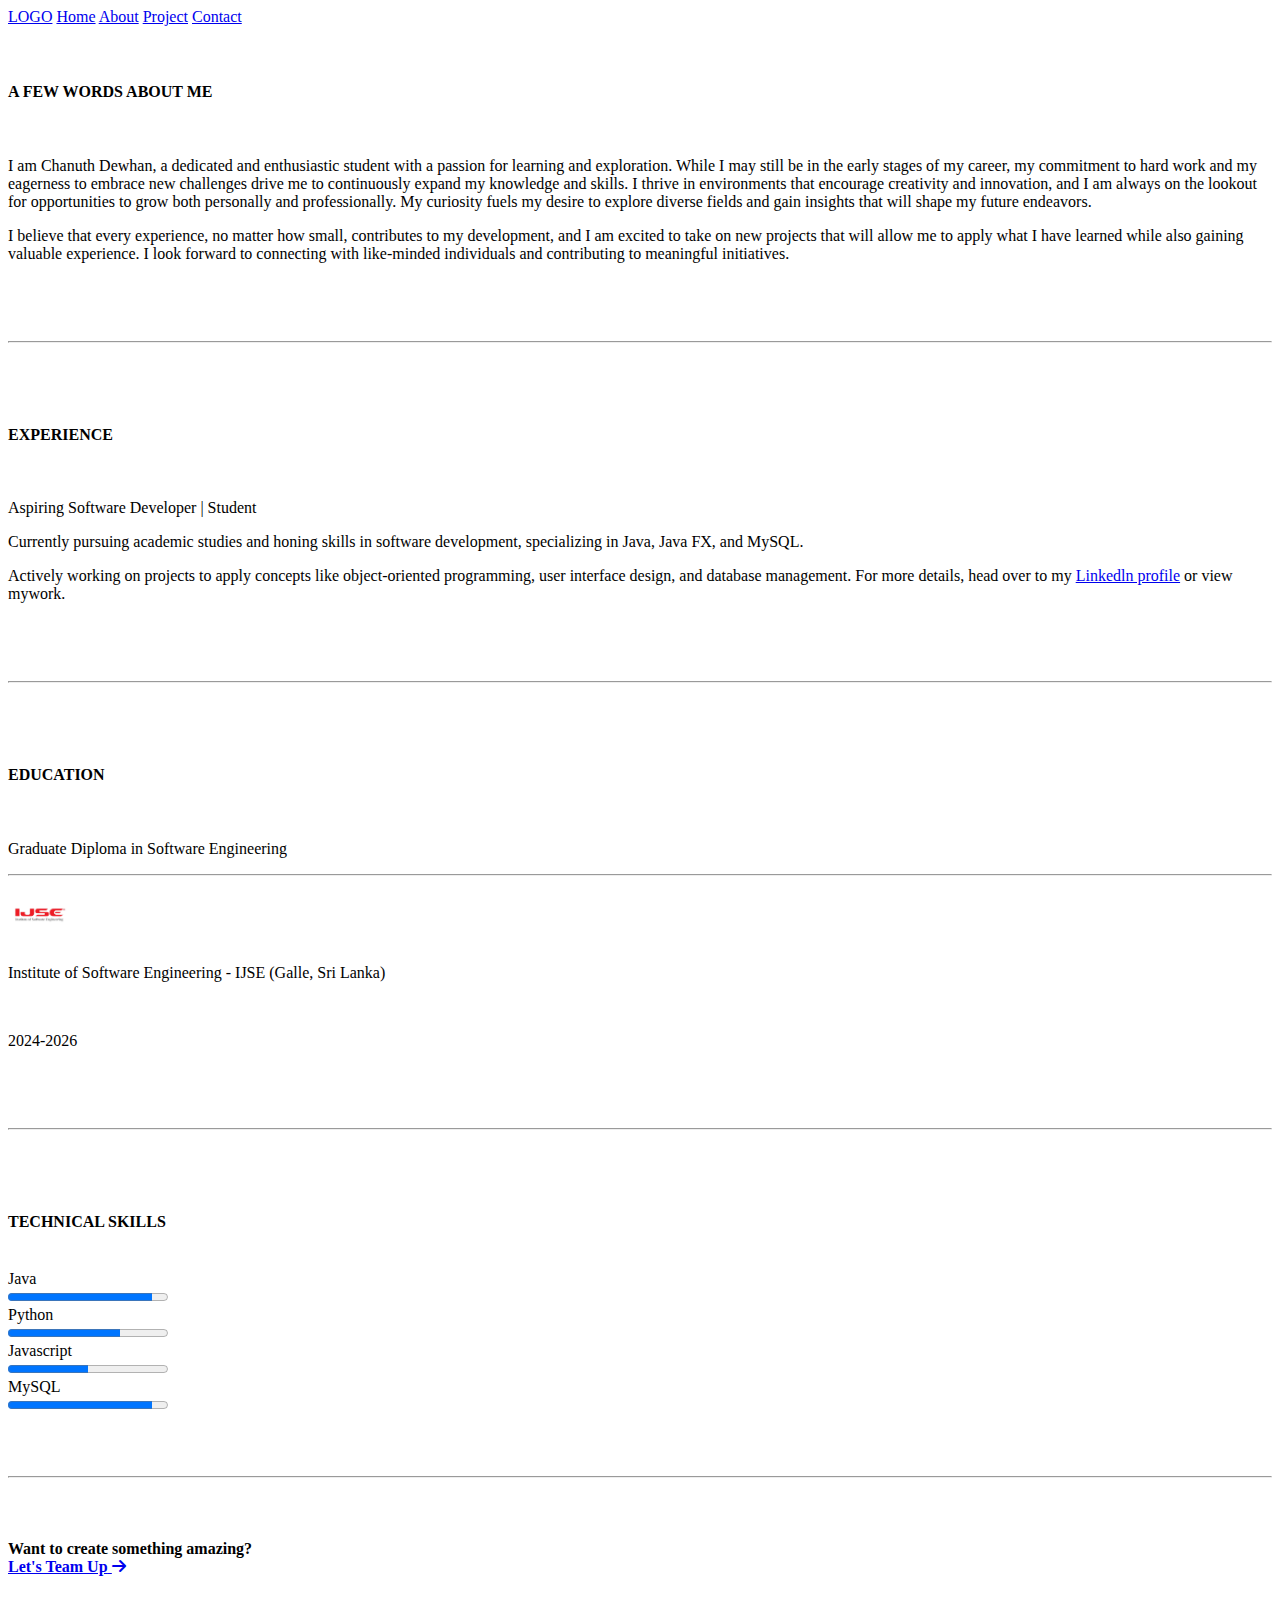
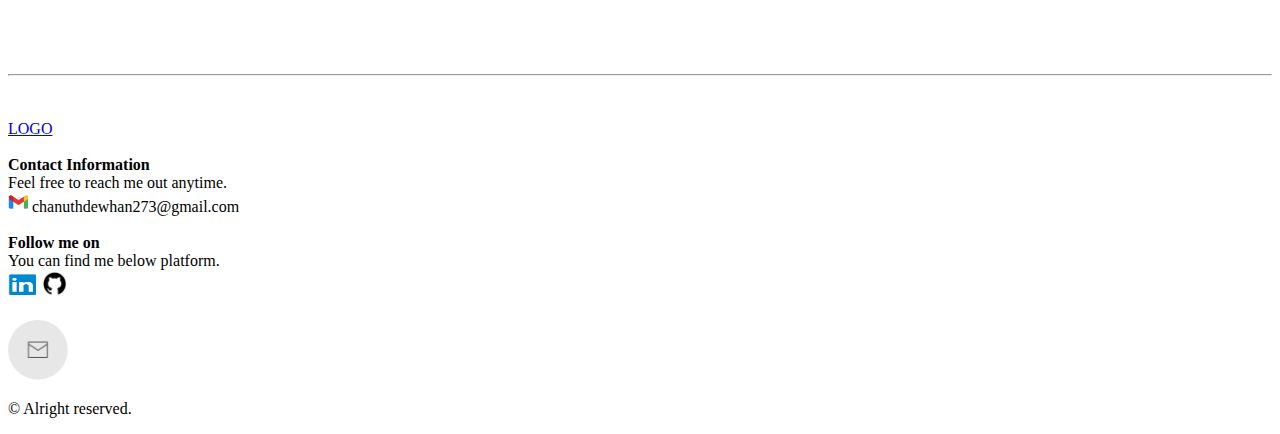
==== about-page.html @ 80bf902f "About-Page Step 01: Build the basic HTML structure for about-page" ====
<!DOCTYPE html>
<html lang="en">
  <head>
    <meta charset="UTF-8" />
    <meta name="viewport" content="width=device-width, initial-scale=1.0" />
    <title>Chanuth Dewhan</title>
    <link
      rel="stylesheet"
      href="https://cdnjs.cloudflare.com/ajax/libs/font-awesome/6.7.2/css/all.min.css"
      integrity="sha512-Evv84Mr4kqVGRNSgIGL/F/aIDqQb7xQ2vcrdIwxfjThSH8CSR7PBEakCr51Ck+w+/U6swU2Im1vVX0SVk9ABhg=="
      crossorigin="anonymous"
      referrerpolicy="no-referrer"
    />
  </head>
  <body>
    <header>
      <nav>
        <a href="/index.html">LOGO</a>
        <a href="/index.html">Home</a>
        <a href="/about-page.html">About</a>
        <a href="/index.html/#project-section">Project</a>
        <a href="/contact-page.html">Contact</a>
      </nav>
    </header>
    <br /><br />

    <main>
      <section>
        <h4>A FEW WORDS ABOUT ME</h4>
        <br />
        <p>
          I am Chanuth Dewhan, a dedicated and enthusiastic student with a
          passion for learning and exploration. While I may still be in the
          early stages of my career, my commitment to hard work and my eagerness
          to embrace new challenges drive me to continuously expand my knowledge
          and skills. I thrive in environments that encourage creativity and
          innovation, and I am always on the lookout for opportunities to grow
          both personally and professionally. My curiosity fuels my desire to
          explore diverse fields and gain insights that will shape my future
          endeavors.
        </p>

        <p>
          I believe that every experience, no matter how small, contributes to
          my development, and I am excited to take on new projects that will
          allow me to apply what I have learned while also gaining valuable
          experience. I look forward to connecting with like-minded individuals
          and contributing to meaningful initiatives.
        </p>
        <br /><br /><br />
        <hr />
      </section>
      <br /><br /><br />

      <section>
        <h4>EXPERIENCE</h4>
        <br />
        <div>
          <p>Aspiring Software Developer | Student</p>
          <p>
            Currently pursuing academic studies and honing skills in software
            development, specializing in Java, Java FX, and MySQL.
          </p>
          <p>
            Actively working on projects to apply concepts like object-oriented
            programming, user interface design, and database management. For
            more details, head over to my
            <a
              href="https://www.linkedin.com/in/chanuth-dewhan/"
              target="_blank"
              >Linkedln profile</a
            >
            or view mywork.
          </p>
        </div>
        <br /><br /><br />
        <hr />
      </section>
      <br /><br /><br />

      <section>
        <h4>EDUCATION</h4>
        <br />
        <div>
          <p>Graduate Diploma in Software Engineering</p>
          <hr />
          <div>
            <img
              src="/assests/images/icon-ijse.png"
              alt="image"
              style="width: 60px; height: 60px"
            />
          </div>
          <div>
            <p>Institute of Software Engineering - IJSE (Galle, Sri Lanka)</p>
            <br />
            <p>2024-2026</p>
          </div>
        </div>
        <br /><br /><br />
        <hr />
      </section>
      <br /><br /><br />

      <section>
        <h4>TECHNICAL SKILLS</h4>
        <br />
        <div>
          <div>
            <label for="java">Java</label>
            <br />
            <progress value="90" max="100"></progress>
          </div>
          <div>
            <label for="python">Python</label>
            <br />
            <progress value="70" max="100"></progress>
          </div>
          <div>
            <label for="javascript">Javascript</label>
            <br />
            <progress value="50" max="100"></progress>
          </div>
          <div>
            <label for="mysql">MySQL</label>
            <br />
            <progress value="90" max="100"></progress>
          </div>
        </div>
        <br /><br /><br />
        <hr />
      </section>
      <br /><br /><br />

      <section>
        <b>Want to create something amazing?</b>
        <br />
        <a href="contact-page.html"
          ><u><b>Let's Team Up</b> <i class="fa-solid fa-arrow-right"></i> </u>
        </a>
        <br /><br /><br />
      </section>
      <br /><br /><br />
    </main>

    <footer>
      <hr />
      <br /><br />
      <a href="index.html">LOGO</a>
      <br /><br />
      <div>
        <b>Contact Information</b>
        <br />
        Feel free to reach me out anytime.
        <br />
        <img
          src="/assests/images/icon-email.png"
          alt="email: "
          style="width: 20px; height: 20px"
        />
        chanuthdewhan273@gmail.com
      </div>

      <br />

      <div>
        <b>Follow me on</b>
        <br />
        You can find me below platform.
        <br />
        <img
          src="/assests/images/icon-linkedin.png"
          alt="contact"
          style="width: 28px; height: 28px"
        />
        <img
          src="/assests/images/icon-github.png"
          alt="contact"
          style="width: 28px; height: 28px"
        />
      </div>
      <br />
      <a href="/contact-page.html">
        <div>
          <img
            src="/assests/images/contact.png"
            alt="contact"
            style="width: 60px; height: 60px"
          />
        </div>
      </a>
      <p>&copy; Alright reserved.</p>
    </footer>
  </body>
</html>
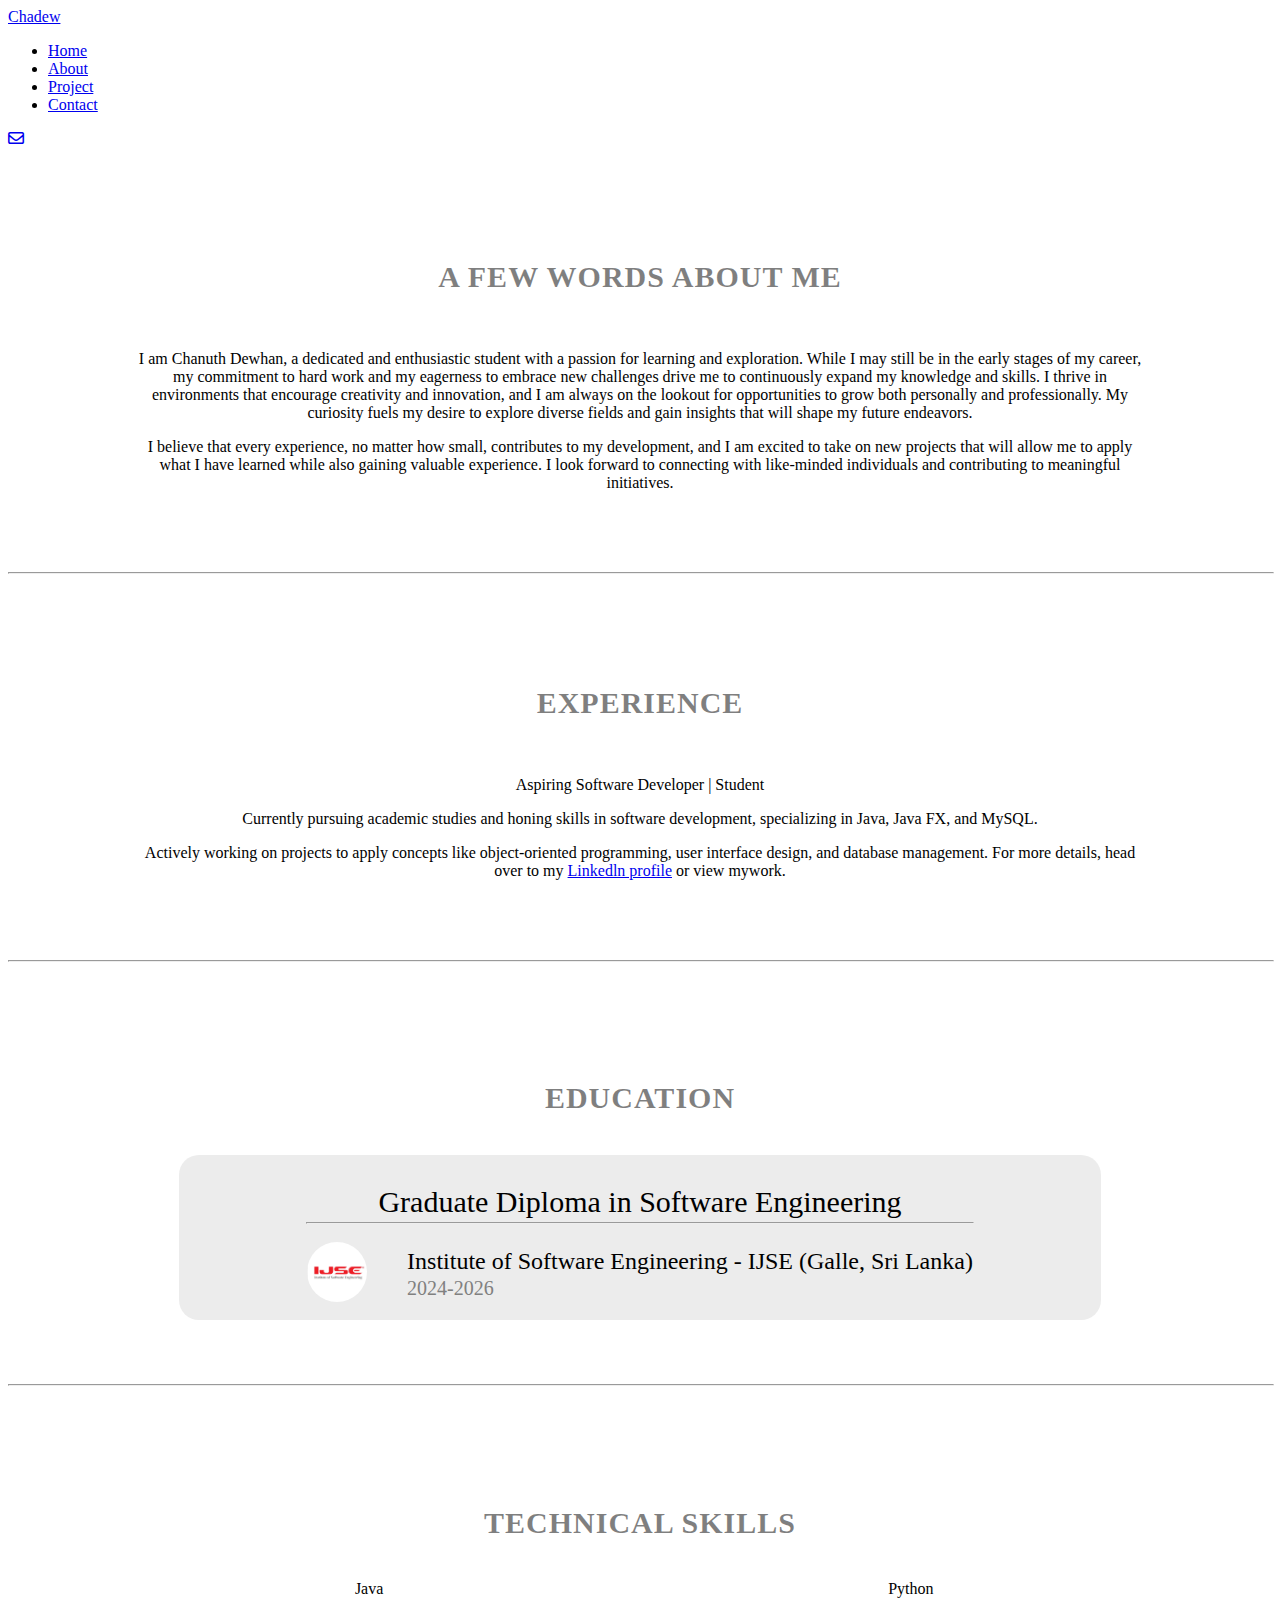
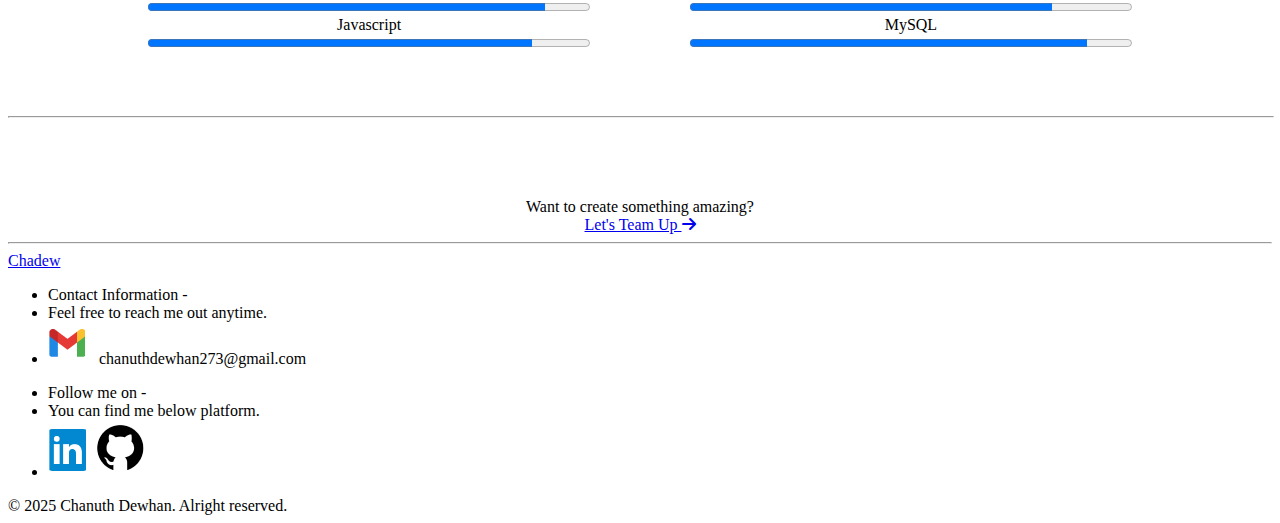
==== commit 2d5755d6: "About-Page Step 02: Add CSS styles to about-page." ====
--- a/about-page.html
+++ b/about-page.html
@@ -11,51 +11,63 @@
       crossorigin="anonymous"
       referrerpolicy="no-referrer"
     />
+
+    <link rel="preconnect" href="https://fonts.googleapis.com" />
+    <link rel="preconnect" href="https://fonts.gstatic.com" crossorigin />
+    <link
+      href="https://fonts.googleapis.com/css2?family=Petrona:ital,wght@0,100..900;1,100..900&family=Playfair+Display:ital,wght@0,400..900;1,400..900&family=Qwigley&display=swap"
+      rel="stylesheet"
+    />
+
+    <link rel="stylesheet" href="/styles/style.css" />
+    <link rel="stylesheet" href="/styles/about-page.css" />
   </head>
   <body>
     <header>
+      <a href="/index.html" class="logo">Chadew</a>
       <nav>
-        <a href="/index.html">LOGO</a>
-        <a href="/index.html">Home</a>
-        <a href="/about-page.html">About</a>
-        <a href="/index.html/#project-section">Project</a>
-        <a href="/contact-page.html">Contact</a>
+        <ul id="nav-links">
+          <li><a href="/index.html">Home</a></li>
+          <li><a href="/about-page.html">About</a></li>
+          <li><a href="/#project-section">Project</a></li>
+          <li><a href="/contact-page.html">Contact</a></li>
+        </ul>
       </nav>
     </header>
-    <br /><br />
+    <a href="/contact-page.html" id="contact-link">
+      <i class="fa-regular fa-envelope"></i>
+    </a>
 
     <main>
-      <section>
-        <h4>A FEW WORDS ABOUT ME</h4>
-        <br />
-        <p>
-          I am Chanuth Dewhan, a dedicated and enthusiastic student with a
-          passion for learning and exploration. While I may still be in the
-          early stages of my career, my commitment to hard work and my eagerness
-          to embrace new challenges drive me to continuously expand my knowledge
-          and skills. I thrive in environments that encourage creativity and
-          innovation, and I am always on the lookout for opportunities to grow
-          both personally and professionally. My curiosity fuels my desire to
-          explore diverse fields and gain insights that will shape my future
-          endeavors.
-        </p>
+      <section id="about-section">
+        <h4 class="sub-title">A FEW WORDS ABOUT ME</h4>
+        <div class="content">
+          <p>
+            I am Chanuth Dewhan, a dedicated and enthusiastic student with a
+            passion for learning and exploration. While I may still be in the
+            early stages of my career, my commitment to hard work and my
+            eagerness to embrace new challenges drive me to continuously expand
+            my knowledge and skills. I thrive in environments that encourage
+            creativity and innovation, and I am always on the lookout for
+            opportunities to grow both personally and professionally. My
+            curiosity fuels my desire to explore diverse fields and gain
+            insights that will shape my future endeavors.
+          </p>
 
-        <p>
-          I believe that every experience, no matter how small, contributes to
-          my development, and I am excited to take on new projects that will
-          allow me to apply what I have learned while also gaining valuable
-          experience. I look forward to connecting with like-minded individuals
-          and contributing to meaningful initiatives.
-        </p>
-        <br /><br /><br />
-        <hr />
+          <p>
+            I believe that every experience, no matter how small, contributes to
+            my development, and I am excited to take on new projects that will
+            allow me to apply what I have learned while also gaining valuable
+            experience. I look forward to connecting with like-minded
+            individuals and contributing to meaningful initiatives.
+          </p>
+        </div>
       </section>
-      <br /><br /><br />
+      <hr class="section-divider" />
 
       <section>
-        <h4>EXPERIENCE</h4>
-        <br />
-        <div>
+        <h4 class="sub-title">EXPERIENCE</h4>
+        <div class="content">
           <p>Aspiring Software Developer | Student</p>
           <p>
             Currently pursuing academic studies and honing skills in software
@@ -73,15 +85,13 @@
             or view mywork.
           </p>
         </div>
-        <br /><br /><br />
-        <hr />
+        <hr class="section-divider" />
       </section>
-      <br /><br /><br />
 
       <section>
-        <h4>EDUCATION</h4>
-        <br />
-        <div>
+        <h4 class="sub-title">EDUCATION</h4>
+
+        <div class="study-details">
           <p>Graduate Diploma in Software Engineering</p>
           <hr />
           <div>
@@ -90,106 +100,93 @@
               alt="image"
               style="width: 60px; height: 60px"
             />
-          </div>
-          <div>
-            <p>Institute of Software Engineering - IJSE (Galle, Sri Lanka)</p>
-            <br />
-            <p>2024-2026</p>
+            <div class="edu-details">
+              <p>Institute of Software Engineering - IJSE (Galle, Sri Lanka)</p>
+              <p>2024-2026</p>
+            </div>
           </div>
         </div>
-        <br /><br /><br />
-        <hr />
+        <hr class="section-divider" />
       </section>
-      <br /><br /><br />
 
       <section>
-        <h4>TECHNICAL SKILLS</h4>
-        <br />
-        <div>
+        <h4 class="sub-title">TECHNICAL SKILLS</h4>
+        <div class="skill-container">
           <div>
             <label for="java">Java</label>
             <br />
-            <progress value="90" max="100"></progress>
+            <progress value="90" max="100" class="skill-progress"></progress>
           </div>
           <div>
             <label for="python">Python</label>
             <br />
-            <progress value="70" max="100"></progress>
+            <progress value="82" max="100" class="skill-progress"></progress>
           </div>
           <div>
             <label for="javascript">Javascript</label>
             <br />
-            <progress value="50" max="100"></progress>
+            <progress value="87" max="100" class="skill-progress"></progress>
           </div>
           <div>
             <label for="mysql">MySQL</label>
             <br />
-            <progress value="90" max="100"></progress>
+            <progress value="90" max="100" class="skill-progress"></progress>
           </div>
         </div>
-        <br /><br /><br />
-        <hr />
+        <hr class="section-divider" />
       </section>
-      <br /><br /><br />
 
-      <section>
-        <b>Want to create something amazing?</b>
-        <br />
+      <section id="navigate-section">
+        <span>Want to create something amazing?</span>
         <a href="contact-page.html"
-          ><u><b>Let's Team Up</b> <i class="fa-solid fa-arrow-right"></i> </u>
+          >Let's Team Up <i class="fa-solid fa-arrow-right"></i>
         </a>
-        <br /><br /><br />
       </section>
-      <br /><br /><br />
     </main>
 
     <footer>
       <hr />
-      <br /><br />
-      <a href="index.html">LOGO</a>
-      <br /><br />
+
       <div>
-        <b>Contact Information</b>
-        <br />
-        Feel free to reach me out anytime.
-        <br />
-        <img
-          src="/assests/images/icon-email.png"
-          alt="email: "
-          style="width: 20px; height: 20px"
-        />
-        chanuthdewhan273@gmail.com
+        <a href="index.html" class="logo">Chadew</a>
+
+        <ul>
+          <li>Contact Information -</li>
+          <li>Feel free to reach me out anytime.</li>
+          <li>
+            <span class="profiles">
+              <img
+                src="/assests/images/icon-email.png"
+                alt="email-icon "
+                class="footer-icon"
+                style="margin-right: 10px"
+              />
+              chanuthdewhan273@gmail.com</span
+            >
+          </li>
+        </ul>
+
+        <ul>
+          <li>Follow me on -</li>
+          <li>You can find me below platform.</li>
+          <li>
+            <span
+              ><img
+                src="/assests/images/icon-linkedin.png"
+                alt="linkedin-icon"
+                class="footer-icon" />
+              <img
+                src="/assests/images/icon-github.png"
+                alt="github-icon"
+                class="footer-icon"
+            /></span>
+          </li>
+        </ul>
       </div>
 
-      <br />
-
-      <div>
-        <b>Follow me on</b>
-        <br />
-        You can find me below platform.
-        <br />
-        <img
-          src="/assests/images/icon-linkedin.png"
-          alt="contact"
-          style="width: 28px; height: 28px"
-        />
-        <img
-          src="/assests/images/icon-github.png"
-          alt="contact"
-          style="width: 28px; height: 28px"
-        />
-      </div>
-      <br />
-      <a href="/contact-page.html">
-        <div>
-          <img
-            src="/assests/images/contact.png"
-            alt="contact"
-            style="width: 60px; height: 60px"
-          />
-        </div>
-      </a>
-      <p>&copy; Alright reserved.</p>
+      <span id="copyright-notice"
+        >&copy; 2025 Chanuth Dewhan. Alright reserved.</span
+      >
     </footer>
   </body>
 </html>
--- a/styles/about-page.css
+++ b/styles/about-page.css
@@ -0,0 +1,98 @@
+section {
+  width: 100%;
+  margin-top: clamp(72px, 5vw, 145px);
+  display: flex;
+  flex-direction: column;
+  justify-content: center;
+  align-items: center;
+  text-align: center;
+  /* margin: 0 clamp(10px, 5vw, 100px); */
+}
+
+.sub-title {
+  font-size: clamp(18px, 3vw, 30px);
+  color: rgba(0, 0, 0, 0.5);
+  letter-spacing: 1px;
+}
+
+.content {
+  padding: 0 clamp(0px, 10vw, 140px);
+}
+
+.section-divider {
+  width: 100%;
+  margin-top: clamp(50px, 5vw, 80px);
+}
+
+#about-section p:nth-child(3) {
+  color: rgba(0, 0, 0, 0.5);
+  padding: 0;
+}
+
+.study-details {
+  background-color: rgba(217, 217, 217, 0.5);
+  border-radius: 20px;
+  padding: 0 clamp(0px, 10vw, 140px);
+
+  display: flex;
+  flex-direction: column;
+  align-items: center;
+  justify-content: center;
+}
+
+.study-details img {
+  width: clamp(45px, 5vw, 65px);
+  border-radius: 50%;
+  margin-right: clamp(10px, 5vw, 40px);
+}
+
+.study-details > p {
+  font-size: clamp(18px, 3vw, 30px);
+  font-weight: 500;
+  margin-bottom: 3px;
+}
+
+.study-details hr {
+  width: 100%;
+  margin: 0;
+}
+
+.study-details div {
+  display: flex;
+  align-items: center;
+  justify-content: center;
+}
+
+.study-details .edu-details {
+  display: flex;
+  flex-direction: column;
+  align-items: flex-start;
+  justify-content: flex-start;
+}
+
+.study-details .edu-details p {
+  text-align: left;
+}
+
+.study-details .edu-details p:first-child {
+  font-size: clamp(14px, 4vw, 24px);
+  margin-bottom: 2px;
+}
+
+.study-details .edu-details p:last-child {
+  color: grey;
+  font-size: clamp(12px, 3vw, 20px);
+  margin-top: 0;
+}
+
+.skill-container {
+  width: calc(100% - clamp(0px, 18vw, 280px));
+  margin: 0 clamp(0px, 5vw, 140px);
+  display: grid;
+  grid-template-columns: repeat(2, 1fr);
+  column-gap: clamp(20px, 5vw, 50px);
+}
+
+.skill-container .skill-progress {
+  width: 90%;
+}
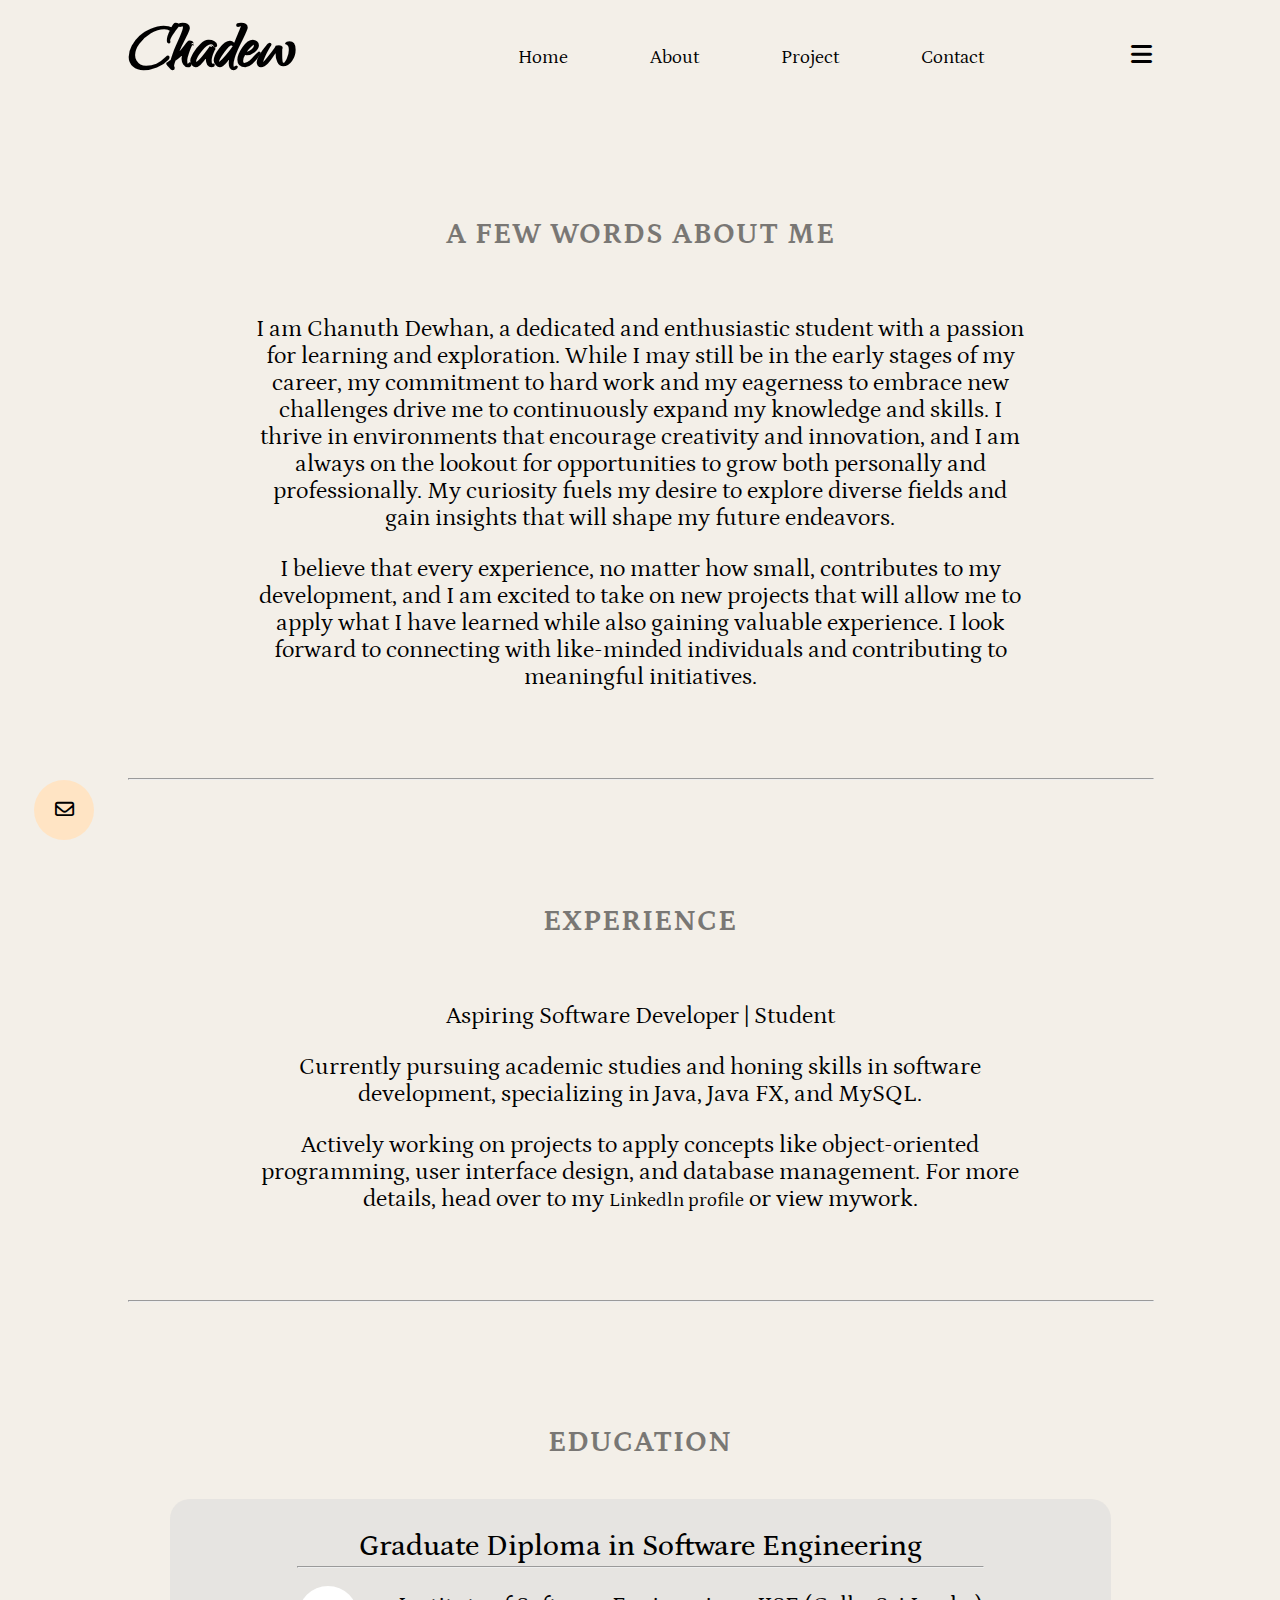
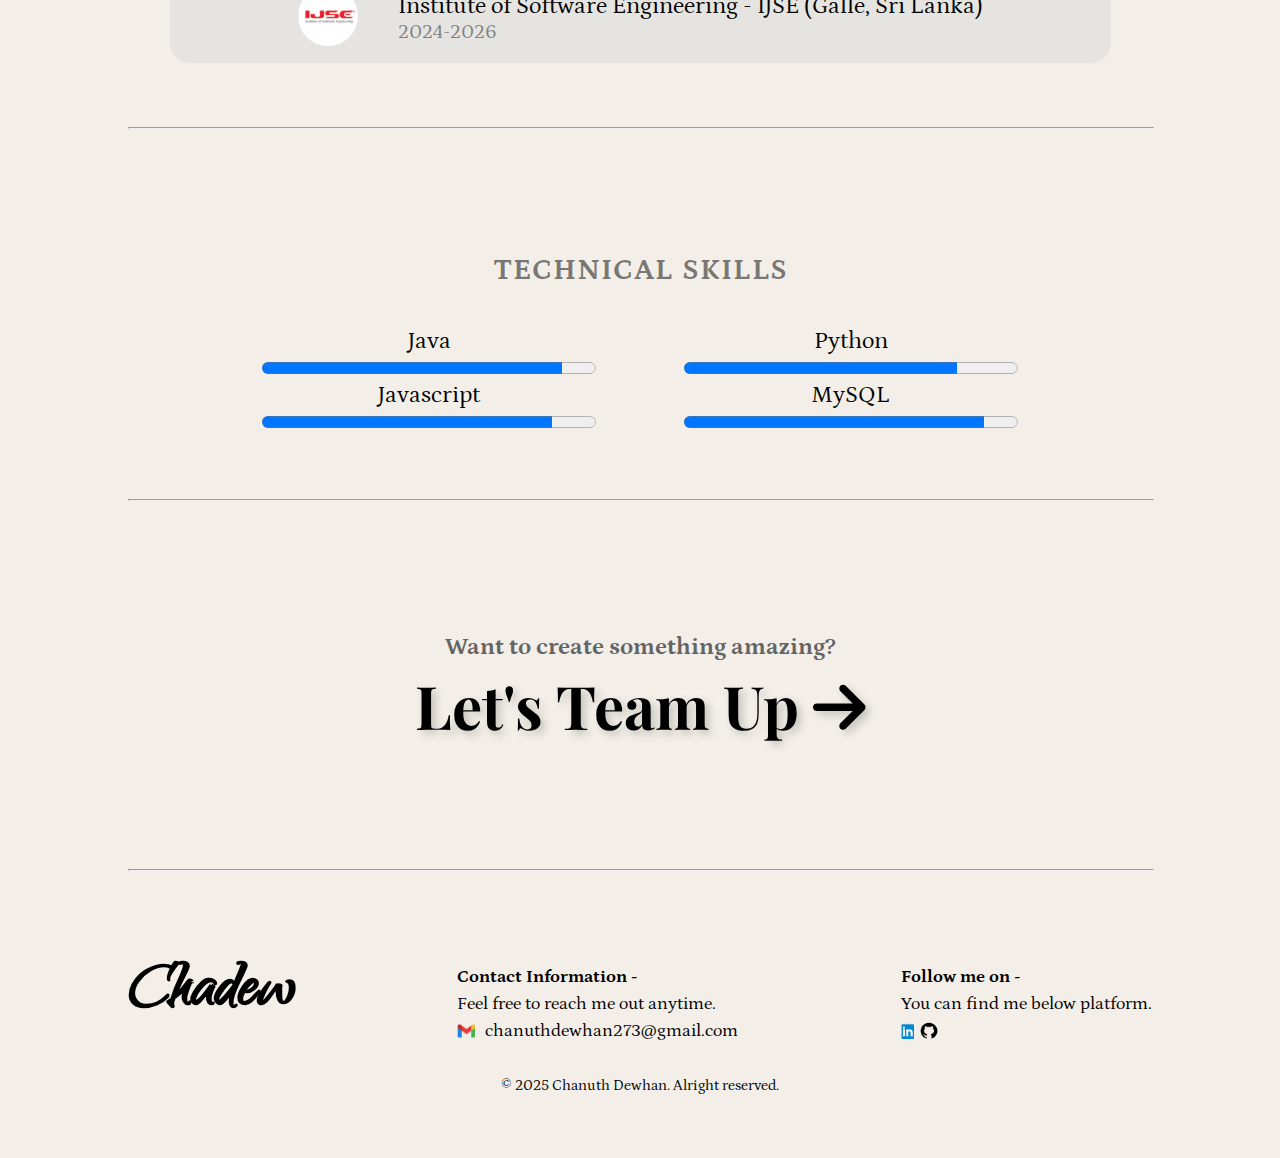
==== commit a96bf865: "About-Page Step 03: Implement responsive design for about-page to enhance usability" ====
--- a/about-page.html
+++ b/about-page.html
@@ -33,6 +33,10 @@
           <li><a href="/contact-page.html">Contact</a></li>
         </ul>
       </nav>
+
+      <span id="burger-icon">
+        <i class="fa-solid fa-bars"></i>
+      </span>
     </header>
     <a href="/contact-page.html" id="contact-link">
       <i class="fa-regular fa-envelope"></i>
--- a/styles/style.css
+++ b/styles/style.css
@@ -0,0 +1,200 @@
+body {
+  margin: 0;
+  overflow-x: hidden;
+  background-color: rgb(243, 239, 232);
+  font-family: "Petrona", serif;
+  font-size: clamp(17px, 3vw, 24px);
+  display: flex;
+  flex-direction: column;
+  align-items: center;
+  justify-content: center;
+}
+
+::-webkit-scrollbar {
+  display: none;
+}
+
+main {
+  width: 80vw;
+  display: flex;
+  flex-direction: column;
+  align-items: center;
+  justify-content: center;
+}
+
+header {
+  padding-top: 5px;
+  width: 80vw;
+  margin: 0 10vw;
+  display: flex;
+  align-items: center;
+  justify-content: space-between;
+}
+
+h2 {
+  font-family: "Playfair Display", serif;
+  font-size: clamp(30px, 4vw, 60px);
+}
+
+a {
+  color: black;
+  text-decoration: none;
+  font-size: 1.2rem;
+  transition: font-weight 0.3s ease-in-out, transform 1s ease-in-out 1s;
+}
+
+ul {
+  list-style-type: none;
+  padding: 0;
+}
+
+.logo {
+  font-family: "Qwigley", cursive;
+  font-weight: bold;
+  font-size: 5rem;
+  transition: opacity 1s ease-in-out;
+}
+
+.logo:hover {
+  opacity: 0.5;
+}
+
+nav ul li {
+  margin-left: clamp(30px, 6vw, 120px);
+  display: inline;
+  font-family: "Petrona", serif;
+}
+
+.container {
+  width: 100%;
+  height: 90%;
+  display: grid;
+  column-gap: clamp(30px, 5vw, 50px);
+}
+
+#nav-links a:hover {
+  font-weight: bold;
+  transform: scale(1.5);
+}
+
+#navigate-section {
+  align-items: center;
+  justify-content: center;
+  margin: clamp(30px, 5vw, 60px) 0 clamp(20px, 5vw, 40px);
+}
+
+#navigate-section span {
+  color: #646464;
+  font-weight: bolder;
+  margin: clamp(30px, 5vw, 60px) 0 5px;
+}
+
+#navigate-section a {
+  font-family: "Playfair Display", serif;
+  font-size: clamp(30px, 5vw, 60px);
+  white-space: nowrap;
+  font-weight: bold;
+  text-shadow: 4px 4px 8px rgba(0, 0, 0, 0.2);
+  transition: color ease-in-out 0.3s;
+
+  position: relative;
+  text-decoration: none;
+
+  transition: text-shadow ease-in-out 0.5s;
+}
+
+#navigate-section a::after {
+  content: "";
+  position: absolute;
+  left: 0;
+  bottom: -3px;
+  width: 100%;
+  height: 4px;
+  background-color: currentColor;
+  transform: scaleX(0);
+  transition: transform ease-in-out 0.5s;
+}
+
+#navigate-section a:hover::after {
+  transform: scaleX(1);
+  text-shadow: 4px 4px 8px rgba(0, 0, 0, 0.5);
+}
+
+#navigate-section a:hover {
+  text-shadow: 4px 4px 8px rgba(0, 0, 0, 0.7);
+}
+
+footer {
+  margin: clamp(72px, 5vw, 145px) 0 clamp(30px, 5vw, 80px);
+  width: 80vw;
+  display: flex;
+  flex-direction: column;
+  align-items: center;
+}
+
+footer hr {
+  width: 100%;
+}
+
+footer > div {
+  margin-top: clamp(30px, 5vw, 60px);
+  display: flex;
+  width: 100%;
+  justify-content: space-between;
+}
+
+#copyright-notice {
+  font-size: clamp(8px, 3vw, 15px);
+  text-align: center;
+  position: relative;
+  bottom: 0;
+}
+
+.footer-icon {
+  height: clamp(15px, 3vw, 20px);
+}
+
+.profiles {
+  display: flex;
+  justify-content: center;
+  align-items: center;
+}
+
+footer ul li {
+  font-size: clamp(12px, 3vw, 18px);
+  margin-bottom: 7px;
+}
+
+footer ul li:first-child {
+  font-weight: bold;
+}
+
+footer div div:first-child {
+  display: flex;
+  flex-direction: column;
+}
+
+#contact-link {
+  width: clamp(30px, 5vw, 60px);
+  height: clamp(30px, 5vw, 60px);
+  border-radius: 50%;
+  background-color: bisque;
+
+  position: fixed;
+  left: 5%;
+  top: 90%;
+  transform: translate(-50%, -50%);
+
+  transition: scale ease-in-out 0.3s;
+}
+
+#contact-link i {
+  position: relative;
+  left: 50%;
+  top: 50%;
+  transform: translate(-50%, -50%);
+}
+
+#contact-link:hover {
+  scale: 1.1;
+}
--- a/styles/about-page.css
+++ b/styles/about-page.css
@@ -96,3 +96,10 @@
 .skill-container .skill-progress {
   width: 90%;
 }
+
+@media screen and (max-width: 1024px) {
+  .skill-container {
+    grid-template-columns: repeat(1, 1fr);
+    row-gap: clamp(20px, 5vw, 50px);
+  }
+}
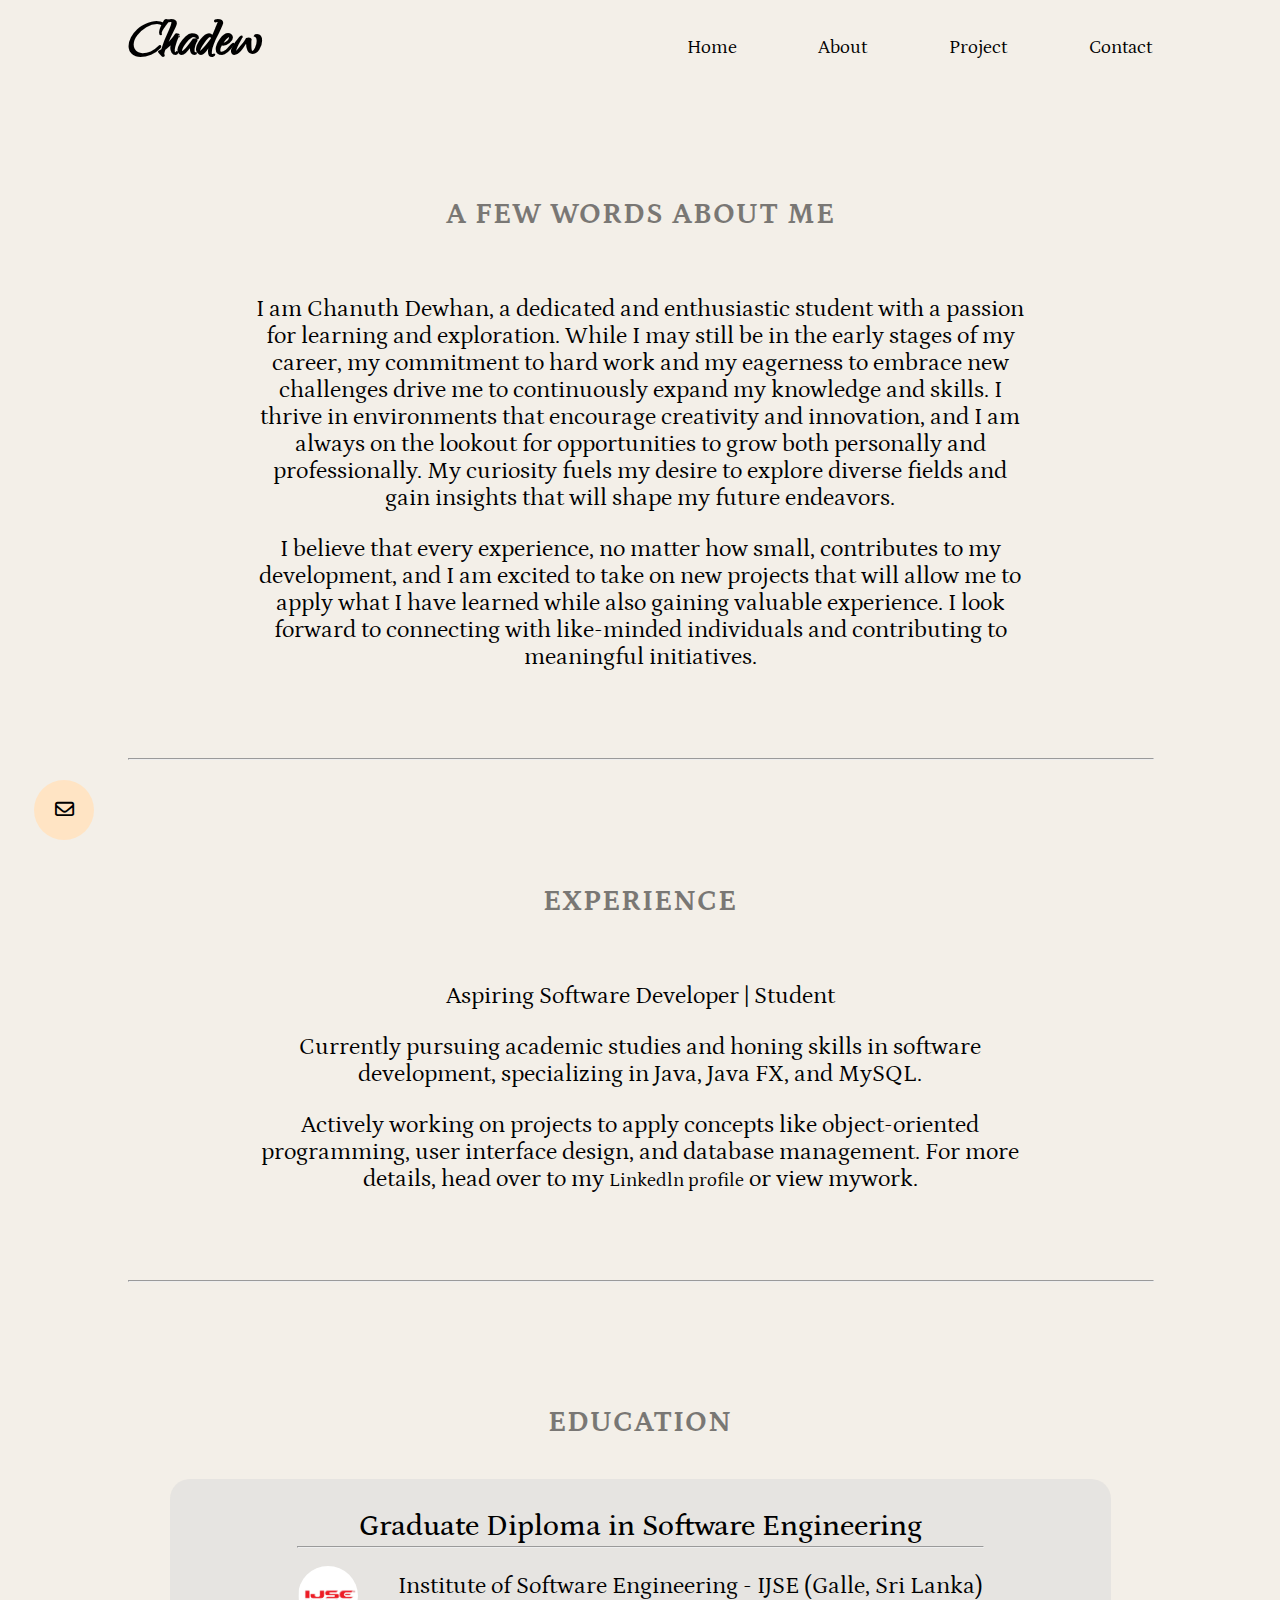
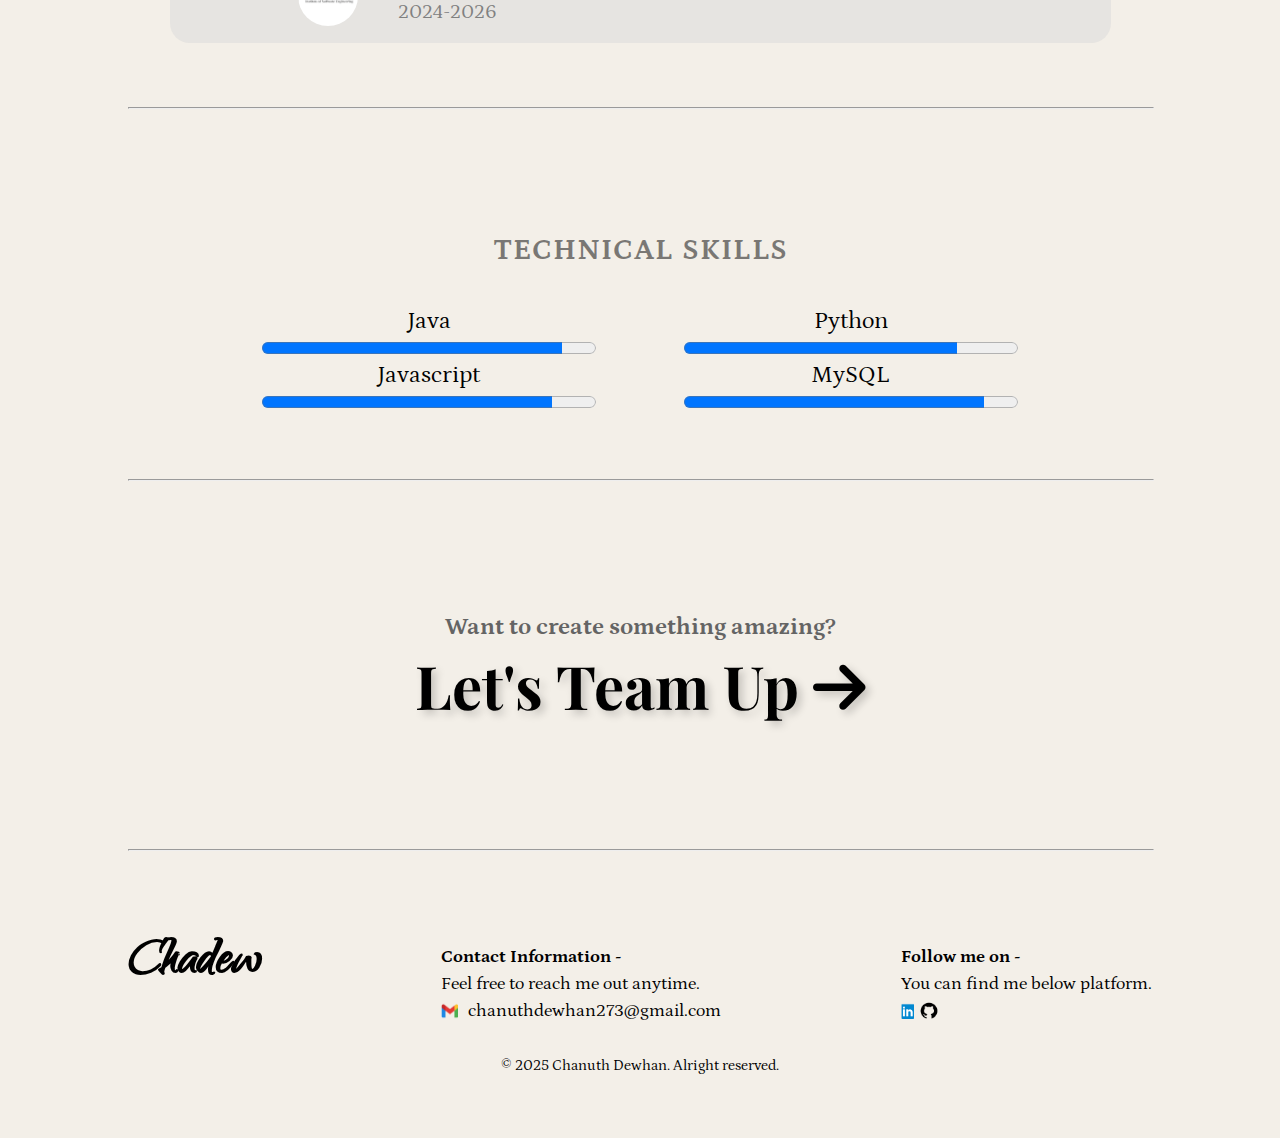
==== commit 153f301d: "Create menu-page.html for Hamburger Icon Navigation" ====
--- a/about-page.html
+++ b/about-page.html
@@ -34,9 +34,9 @@
         </ul>
       </nav>
 
-      <span id="burger-icon">
+      <button onclick="openMenuPage()" id="burger-icon">
         <i class="fa-solid fa-bars"></i>
-      </span>
+      </button>
     </header>
     <a href="/contact-page.html" id="contact-link">
       <i class="fa-regular fa-envelope"></i>
@@ -192,5 +192,11 @@
         >&copy; 2025 Chanuth Dewhan. Alright reserved.</span
       >
     </footer>
+
+    <script>
+      function openMenuPage() {
+        window.location.href = "/menu-page.html";
+      }
+    </script>
   </body>
 </html>
--- a/styles/style.css
+++ b/styles/style.css
@@ -36,6 +36,30 @@
   font-size: clamp(30px, 4vw, 60px);
 }
 
+.logo {
+  font-family: "Qwigley", cursive;
+  font-weight: bold;
+  font-size: 4rem;
+  transition: opacity 1s ease-in-out;
+}
+
+.logo:hover {
+  opacity: 0.5;
+}
+
+header > button {
+  background-color: transparent;
+  font-size: 42px;
+  border: none;
+}
+
+#burger-icon {
+  position: relative;
+  top: 0;
+  right: 3%;
+  display: none;
+}
+
 a {
   color: black;
   text-decoration: none;
@@ -48,28 +72,10 @@
   padding: 0;
 }
 
-.logo {
-  font-family: "Qwigley", cursive;
-  font-weight: bold;
-  font-size: 5rem;
-  transition: opacity 1s ease-in-out;
-}
-
-.logo:hover {
-  opacity: 0.5;
-}
-
 nav ul li {
   margin-left: clamp(30px, 6vw, 120px);
   display: inline;
   font-family: "Petrona", serif;
-}
-
-.container {
-  width: 100%;
-  height: 90%;
-  display: grid;
-  column-gap: clamp(30px, 5vw, 50px);
 }
 
 #nav-links a:hover {
@@ -156,7 +162,7 @@
 
 .profiles {
   display: flex;
-  justify-content: center;
+  justify-content: flex-start;
   align-items: center;
 }
 
@@ -198,3 +204,36 @@
 #contact-link:hover {
   scale: 1.1;
 }
+
+@media screen and (max-width: 1024px) {
+  footer > div a:nth-child(1) {
+    order: 3;
+    width: 100%;
+  }
+
+  footer > div ul:nth-child(2) {
+    order: 1;
+  }
+
+  footer > div ul:nth-child(3) {
+    order: 2;
+  }
+
+  footer > div {
+    flex-wrap: wrap;
+  }
+
+  #nav-links {
+    display: none;
+  }
+
+  #burger-icon {
+    display: block;
+  }
+}
+
+@media screen and (max-width: 768px) {
+  footer > div ul:nth-child(2) {
+    width: 100%;
+  }
+}
